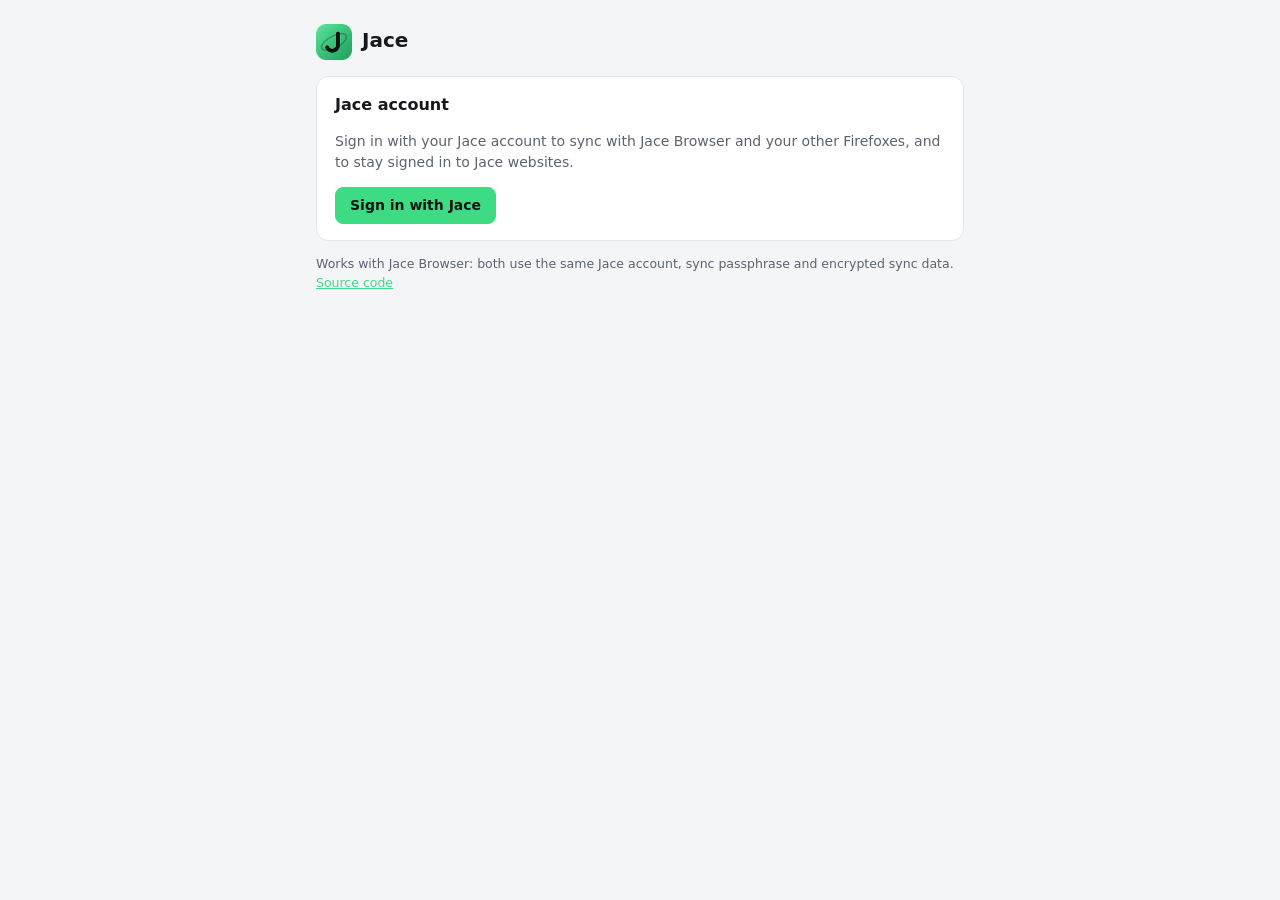
==== extension/options/options.html @ 28fdfe35 "Jace extension for Firefox: Jace account, encrypted sync, Jace website sign-in [skip ci] - extension" ====
<!DOCTYPE html>
<html lang="en">
<head>
  <meta charset="utf-8">
  <meta name="viewport" content="width=device-width, initial-scale=1">
  <title>Jace settings</title>
  <link rel="stylesheet" href="../ui.css">
  <link rel="stylesheet" href="options.css">
  <script type="module" src="options.js"></script>
</head>
<body>
  <main>
    <div class="brand top"><img src="../icons/jace-64.png" alt=""><h1>Jace</h1></div>
    <div id="notice" class="notice" hidden></div>

    <section class="card">
      <h2>Jace account</h2>
      <div id="account-out">
        <p class="muted">Sign in with your Jace account to sync with Jace Browser and your other Firefoxes, and to stay signed in to Jace websites.</p>
        <button class="primary" id="sign-in">Sign in with Jace</button>
      </div>
      <div id="account-in" hidden>
        <div class="profile"><img id="avatar" alt=""><div><strong id="name"></strong><div class="muted" id="handle"></div></div></div>
        <label class="toggle"><input type="checkbox" id="auto-sign-in"> <span>Sign me in to Jace websites automatically <span class="muted">(the Jace website, and Jace's own apps like Jace Social and Jace Store without the sign-in screen; not in private windows or container tabs)</span></span></label>
        <div class="row"><button id="sign-out">Sign out</button></div>
      </div>
    </section>

    <section class="card" id="sync-card" hidden>
      <h2>Sync</h2>
      <p class="muted" id="sync-status"></p>

      <form id="passphrase-form" hidden>
        <p id="passphrase-help"></p>
        <input id="passphrase" type="password" placeholder="Sync passphrase" minlength="8" required>
        <input id="passphrase2" type="password" placeholder="Type it again" minlength="8">
        <p class="muted small">Your data is encrypted in Firefox with a key made from this passphrase before it goes to Jace, so Jace can't read it. Jace can't recover it either: if you forget it, you can only start sync over.</p>
        <button class="primary" type="submit">Turn on sync</button>
      </form>

      <div id="sync-on" hidden>
        <div class="row"><button class="primary" id="sync-now">Sync now</button></div>
        <h2 class="sub">What to sync</h2>
        <div id="engines"></div>
        <p class="muted small"><strong>Site sign-ins</strong> syncs cookies, so you're signed in to the same sites as on your other devices. Some sites tie a sign-in to one device and will still ask. Passwords can't be synced by an extension; Jace Browser syncs them.</p>
        <h2 class="sub">Tabs on your other devices</h2>
        <div id="remote-tabs" class="list"><p class="muted">None yet.</p></div>
        <h2 class="sub">Start over</h2>
        <div class="row">
          <button id="forget">Turn off sync here</button>
          <button class="danger" id="reset">Delete my synced data from Jace</button>
        </div>
      </div>
    </section>

    <p class="muted small">Works with Jace Browser: both use the same Jace account, sync passphrase and encrypted sync data. <a href="https://github.com/okjace/jace-browser/tree/main/extension" target="_blank">Source code</a></p>
  </main>
</body>
</html>
---- extension/ui.css ----
/* Shared look for the extension's pages (Jace colors, light and dark). */
:root {
  --accent: #3ddc84;
  --on-accent: #0c1410;
  --bg: #f4f5f7;
  --card: #ffffff;
  --fg: #16181d;
  --muted: #5b6270;
  --line: #e2e5ea;
  --danger: #dc2626;
  color-scheme: light dark;
}
@media (prefers-color-scheme: dark) {
  :root { --bg: #111317; --card: #1b1e24; --fg: #e6e8eb; --muted: #9aa1ad; --line: #2a2e36; }
}
* { box-sizing: border-box; }
body { margin: 0; background: var(--bg); color: var(--fg); font: 14px/1.5 system-ui, sans-serif; }
h1 { font-size: 20px; margin: 0 0 4px; }
h2 { font-size: 16px; margin: 0 0 8px; }
.muted { color: var(--muted); }
.small { font-size: 12.5px; }
.card { background: var(--card); border: 1px solid var(--line); border-radius: 12px; padding: 16px 18px; margin-bottom: 14px; }
.row { display: flex; flex-wrap: wrap; gap: 8px; align-items: center; }
button {
  font: inherit; padding: 7px 14px; border-radius: 8px; border: 1px solid var(--line);
  background: transparent; color: inherit; cursor: pointer;
}
button:hover { background: color-mix(in srgb, var(--fg) 6%, transparent); }
button:disabled { opacity: 0.6; cursor: default; }
button.primary { background: var(--accent); border-color: var(--accent); color: var(--on-accent); font-weight: 600; }
button.primary:hover { filter: brightness(0.96); }
button.danger { color: var(--danger); border-color: color-mix(in srgb, var(--danger) 40%, transparent); }
input:not([type="checkbox"]) {
  font: inherit; padding: 7px 10px; border-radius: 8px; border: 1px solid var(--line); background: var(--bg); color: inherit; width: 100%;
}
input:focus-visible, button:focus-visible { outline: 2px solid var(--accent); outline-offset: 1px; }
.toggle { display: flex; gap: 10px; align-items: flex-start; margin: 6px 0; }
.toggle input { margin-top: 3px; accent-color: var(--accent); }
.profile { display: flex; gap: 10px; align-items: center; }
.profile img { width: 40px; height: 40px; border-radius: 50%; }
.profile img:not([src]) { display: none; }
.notice { border-radius: 10px; padding: 9px 12px; margin-bottom: 12px; background: color-mix(in srgb, var(--accent) 18%, var(--card)); }
.notice.error { background: color-mix(in srgb, var(--danger) 18%, var(--card)); }
.list { display: flex; flex-direction: column; gap: 4px; }
.list a { color: inherit; text-decoration: none; padding: 5px 8px; border-radius: 7px; overflow: hidden; text-overflow: ellipsis; white-space: nowrap; }
.list a:hover { background: color-mix(in srgb, var(--fg) 7%, transparent); }
.device { margin-top: 8px; font-size: 11px; font-weight: 600; text-transform: uppercase; letter-spacing: .04em; color: var(--muted); }
.brand { display: flex; align-items: center; gap: 10px; }
.brand img { width: 28px; height: 28px; }
---- extension/options/options.css ----
main { max-width: 680px; margin: 0 auto; padding: 24px 16px 48px; }
.top { margin-bottom: 16px; }
.top img { width: 36px; height: 36px; }
h2.sub { font-size: 14px; margin: 16px 0 6px; }
form { display: flex; flex-direction: column; gap: 8px; max-width: 380px; }
form p { margin: 0; }
#account-in { display: flex; flex-direction: column; gap: 10px; }
#account-in[hidden], #account-out[hidden], #sync-on[hidden], form[hidden], .card[hidden] { display: none; }
a { color: var(--accent); }
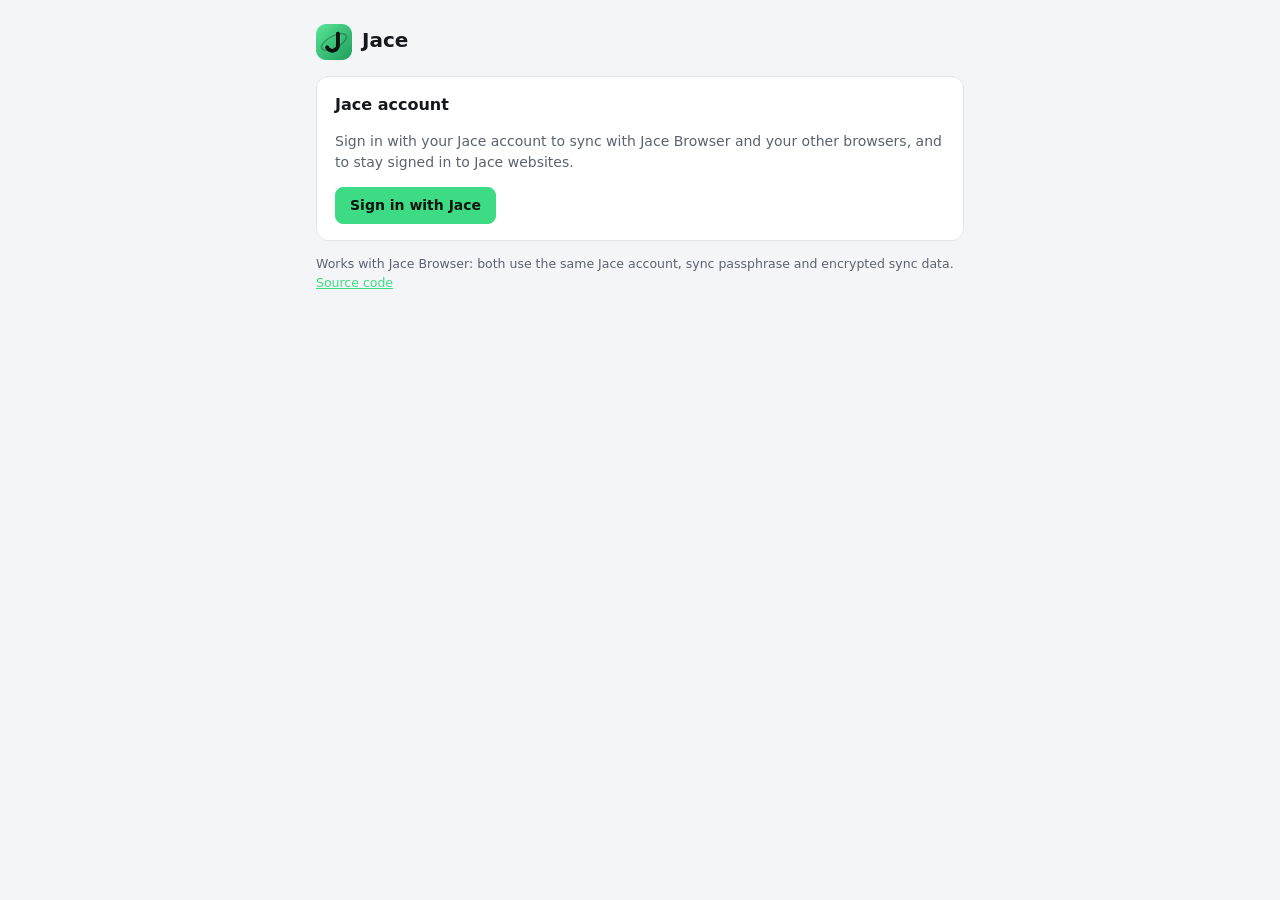
==== commit 0141f823: "Jace extension 1.1.0: add-on list sync, and a Chrome version from the same code - addons engine (bro" ====
--- a/extension/options/options.html
+++ b/extension/options/options.html
@@ -16,7 +16,7 @@
     <section class="card">
       <h2>Jace account</h2>
       <div id="account-out">
-        <p class="muted">Sign in with your Jace account to sync with Jace Browser and your other Firefoxes, and to stay signed in to Jace websites.</p>
+        <p class="muted">Sign in with your Jace account to sync with Jace Browser and your other browsers, and to stay signed in to Jace websites.</p>
         <button class="primary" id="sign-in">Sign in with Jace</button>
       </div>
       <div id="account-in" hidden>
@@ -34,7 +34,7 @@
         <p id="passphrase-help"></p>
         <input id="passphrase" type="password" placeholder="Sync passphrase" minlength="8" required>
         <input id="passphrase2" type="password" placeholder="Type it again" minlength="8">
-        <p class="muted small">Your data is encrypted in Firefox with a key made from this passphrase before it goes to Jace, so Jace can't read it. Jace can't recover it either: if you forget it, you can only start sync over.</p>
+        <p class="muted small">Your data is encrypted in this browser with a key made from this passphrase before it goes to Jace, so Jace can't read it. Jace can't recover it either: if you forget it, you can only start sync over.</p>
         <button class="primary" type="submit">Turn on sync</button>
       </form>
 
@@ -45,6 +45,8 @@
         <p class="muted small"><strong>Site sign-ins</strong> syncs cookies, so you're signed in to the same sites as on your other devices. Some sites tie a sign-in to one device and will still ask. Passwords can't be synced by an extension; Jace Browser syncs them.</p>
         <h2 class="sub">Tabs on your other devices</h2>
         <div id="remote-tabs" class="list"><p class="muted">None yet.</p></div>
+        <h2 class="sub">Add-ons on your other devices</h2>
+        <div id="remote-addons" class="list"><p class="muted">None yet.</p></div>
         <h2 class="sub">Start over</h2>
         <div class="row">
           <button id="forget">Turn off sync here</button>
